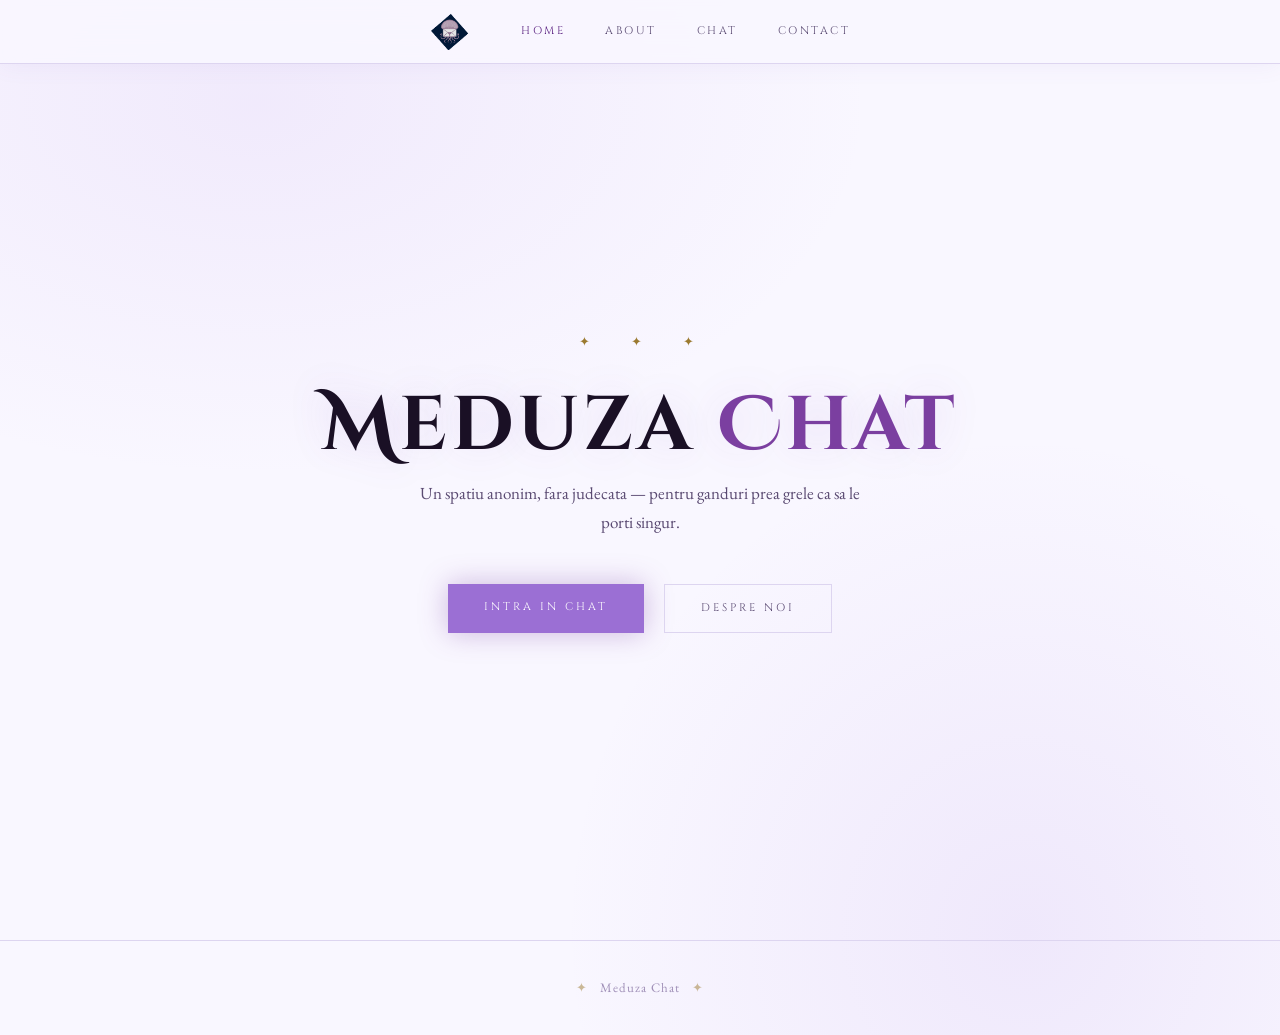
==== index.html @ c282f09b "Add files via upload" ====
<!DOCTYPE html>
<html lang="ro">
<head>
  <meta charset="UTF-8">
  <meta name="viewport" content="width=device-width, initial-scale=1.0">
  <title>Meduza Chat</title>
  <link rel="stylesheet" href="style.css">
</head>
<body>

<nav>
  <a href="index.html" class="nav-logo-link">
    <img src="Untitled.png" alt="Meduza Logo" class="nav-logo">
  </a>
  <a href="index.html" class="active">Home</a>
  <a href="about.html">About</a>
  <a href="chat.html">Chat</a>
  <a href="contact.html">Contact</a>
</nav>


<div class="page">

  <!-- Sectiunea principala (centrata pe ecran) -->
  <section class="hero" style="
    display: flex;
    flex-direction: column;
    align-items: center;
    justify-content: center;
    min-height: calc(100vh - 64px);
    text-align: center;
    padding: 60px 40px;
  ">

    <!-- Ornament decorativ -->
    <p style="color: var(--gold); font-size: 13px; letter-spacing: 8px; opacity: 0.5; margin-bottom: 32px; animation: fadeDown 1s ease both;">
      ✦ &nbsp; ✦ &nbsp; ✦
    </p>

    <!-- Titlul principal -->
    <h1 style="
      font-family: 'Cinzel Decorative', serif;
      font-size: clamp(36px, 7vw, 76px);
      color: var(--text);
      letter-spacing: 4px;
      line-height: 1.1;
      margin-bottom: 10px;
      text-shadow: 0 0 40px rgba(120,60,180,0.15);
      animation: fadeDown 1s ease 0.15s both;
    ">
      Meduza <span style="color: var(--accent);">Chat</span>
    </h1>  
    </p>

    <!-- Descriere scurta -->
    <p style="
      max-width: 460px;
      color: var(--text-dim);
      font-size: 17px;
      margin-bottom: 48px;
      animation: fadeDown 1s ease 0.45s both;
    ">
      Un spatiu anonim, fara judecata — pentru ganduri prea grele ca sa le porti singur.
    </p>

    <!-- Butoane -->
    <div style="display: flex; gap: 20px; animation: fadeDown 1s ease 0.6s both;">
      <a href="chat.html" class="btn btn-primary">Intra in Chat</a>
      <a href="about.html" class="btn btn-secondary">Despre noi</a>
    </div>

  </section>

  <footer>
    <span>✦</span> &nbsp; Meduza Chat &nbsp; <span>✦</span>
  </footer>
</div>

</body>
</html>
---- style.css ----
@import url('https://fonts.googleapis.com/css2?family=Cinzel+Decorative:wght@400;700&family=Cinzel:wght@400;500&family=EB+Garamond:ital,wght@0,400;1,400&display=swap');

:root {
  --bg:           #f9f7ff;      /* fundalul paginii */
  --surface:      #ffffff;      /* fundalul cardurilor */
  --surface2:     #f2eeff;      /* fundalul mesajelor din chat */
  --border:       #ddd5f0;      /* culoarea bordurilor */
  --border-glow:  #9b6fd4;      /* bordura când e activ / hover */
  --accent:       #7b3fa0;      /* violet principal */
  --accent2:      #5a2080;      /* violet închis */
  --accent3:      #9b6fd4;      /* violet mediu */
  --text:         #1a1025;      /* text principal */
  --text-dim:     #5a4a72;      /* text secundar / mai slab */
  --text-faint:   #a090b8;      /* text foarte slab (placeholder) */
  --gold:         #9b7a30;      /* auriu pentru ornamente */
}


/* ================================================
   2. RESET DE BAZA
   ================================================
   Elimina spatiile implicite ale browserului
   si seteaza stilul general al paginii.
   ================================================ */

* {
  box-sizing: border-box; /* padding-ul se include in latime */
  margin: 0;
  padding: 0;
}

body {
  background-color: var(--bg);
  color: var(--text);
  font-family: 'EB Garamond', Georgia, serif;
  font-size: 18px;
  line-height: 1.7;
  min-height: 100vh;
  overflow-x: hidden;

  /* gradient subtil pe fundal */
  background-image:
    radial-gradient(ellipse 80% 60% at 20% 10%, rgba(180,140,230,0.12) 0%, transparent 60%),
    radial-gradient(ellipse 60% 80% at 80% 90%, rgba(150,100,220,0.10) 0%, transparent 60%);
}


/* ================================================
   3. NAVIGATIE (NAVBAR)
   ================================================
   Bara fixata sus care ramane vizibila la scroll.
   ================================================ */

nav {
  position: fixed;      /* ramane sus la scroll */
  top: 0;
  left: 0;
  right: 0;
  z-index: 100;         /* sa fie deasupra oricarui alt element */

  display: flex;
  align-items: center;
  justify-content: center;
  gap: 8px;

  height: 64px;
  padding: 0 32px;

  background: rgba(249, 247, 255, 0.92);
  backdrop-filter: blur(14px);
  border-bottom: 1px solid var(--border);
  box-shadow: 0 1px 24px rgba(120,80,180,0.07);
}

nav a:not(.nav-logo-link) {
  color: var(--text-dim);
  text-decoration: none;
  font-family: 'Cinzel', serif;
  font-size: 11px;
  letter-spacing: 2.5px;
  text-transform: uppercase;
  padding: 8px 16px;
  position: relative;
  transition: color 0.3s;
}

nav a:not(.nav-logo-link):hover,
nav a.active {
  color: var(--accent2);
}

.nav-logo-link {
  margin-right: 16px;   /* spatiu fata de linkuri */
  display: flex;
  align-items: center;
  flex-shrink: 0;
}

.nav-logo {
  height: 38px;         /*  schimba inaltimea logo-ului */
  width: auto;          /* latimea se ajusteaza automat */
  object-fit: contain;
  filter: brightness(0.9);
  transition: filter 0.3s;
}

.nav-logo:hover {
  filter: brightness(1.2) drop-shadow(0 0 8px rgba(176,108,224,0.5));
}

.page {
  padding-top: 64px;    /* spatiu pentru bara */
  min-height: 100vh;
}

.btn {
  font-family: 'Cinzel', serif;
  font-size: 11px;
  letter-spacing: 3px;
  text-transform: uppercase;
  text-decoration: none;
  padding: 14px 36px;
  border: none;
  cursor: pointer;
  display: inline-block;
  transition: all 0.3s;
}

.btn-primary {
  background: linear-gradient(135deg, var(--accent3), var(--border-glow));
  color: white;
  box-shadow: 0 0 28px rgba(123,63,160,0.35);
}

.btn-primary:hover {
  box-shadow: 0 0 48px rgba(176,108,224,0.55);
  transform: translateY(-2px);
}

/* Buton secundar (transparent cu bordura) */
.btn-secondary {
  background: transparent;
  color: var(--text-dim);
  border: 1px solid var(--border);
}

.btn-secondary:hover {
  border-color: var(--accent);
  color: var(--accent2);
  box-shadow: 0 0 18px rgba(123,63,160,0.2);
  transform: translateY(-2px);
}


/* ================================================
   6. CARDURI
   ================================================ */

.container {
  max-width: 800px;
  margin: 0 auto;       /* centrat orizontal */
  padding: 80px 40px;
}

.card {
  background: var(--surface);
  border: 1px solid var(--border);
  padding: 48px 52px;
}

.card-ornament {
  text-align: center;
  color: var(--gold);
  font-size: 11px;
  letter-spacing: 6px;
  margin-bottom: 28px;
  opacity: 0.5;
}

.card h2 {
  font-family: 'Cinzel Decorative', serif;
  font-size: 26px;
  color: var(--text);
  letter-spacing: 2px;
  margin-bottom: 20px;
  text-align: center;
}

.card p {
  color: var(--text-dim);
  font-size: 17px;
  line-height: 1.8;
}

.section-header {
  text-align: center;
  margin-bottom: 44px;
}

.section-label {
  display: block;
  font-family: 'Cinzel', serif;
  font-size: 10px;
  letter-spacing: 5px;
  text-transform: uppercase;
  color: var(--accent);
  margin-bottom: 10px;
}

.section-header h2 {
  font-family: 'Cinzel Decorative', serif;
  font-size: 30px;
  color: var(--text);
  letter-spacing: 2px;
}

.section-header .divider {
  display: flex;
  align-items: center;
  gap: 16px;
  margin: 18px auto;
  max-width: 280px;
}

.section-header .divider::before,
.section-header .divider::after {
  content: '';
  flex: 1;
  height: 1px;
  background: var(--border);
}

.section-header .divider span {
  color: var(--gold);
  font-size: 12px;
  opacity: 0.5;
}


/* ================================================
   7. FORMULARE
   ================================================ */

.form-group {
  margin-bottom: 22px;
}

.form-label {
  display: block;
  font-family: 'Cinzel', serif;
  font-size: 10px;
  letter-spacing: 3px;
  text-transform: uppercase;
  color: var(--text-faint);
  margin-bottom: 8px;
}

.form-input,
.form-textarea {
  width: 100%;
  background: #f9f7ff;
  border: 1px solid var(--border);
  color: var(--text);
  font-family: 'EB Garamond', serif;
  font-size: 17px;
  padding: 13px 16px;
  outline: none;
  transition: border-color 0.3s, box-shadow 0.3s;
}

.form-input:focus,
.form-textarea:focus {
  border-color: var(--border-glow);
  box-shadow: 0 0 18px rgba(123,63,160,0.2);
}

.form-input::placeholder,
.form-textarea::placeholder {
  color: var(--text-faint);
  font-style: italic;
}

.form-textarea {
  resize: vertical;
  min-height: 120px;
  line-height: 1.6;
}


.chat-wrapper {
  max-width: 700px;
  margin: 0 auto;
  padding: 50px 40px;
  display: flex;
  flex-direction: column;
  height: calc(100vh - 64px);
}

.chat-header {
  text-align: center;
  margin-bottom: 24px;
  flex-shrink: 0;
}

.chat-header h2 {
  font-family: 'Cinzel Decorative', serif;
  font-size: 20px;
  color: var(--text);
  letter-spacing: 2px;
  margin-bottom: 4px;
}

.chat-header p {
  font-style: italic;
  color: var(--text-faint);
  font-size: 15px;
}

#messages {
  flex: 1;
  overflow-y: auto;
  background: var(--surface);
  border: 1px solid var(--border);
  padding: 20px;
  display: flex;
  flex-direction: column;
  gap: 10px;
  scrollbar-width: thin;
  scrollbar-color: var(--border) transparent;
}

.message {
  padding: 11px 16px;
  background: var(--surface2);
  border-left: 2px solid var(--accent3);
  color: var(--text);
  font-size: 16px;
  animation: msgIn 0.3s ease;
}

.message .msg-meta {
  font-family: 'Cinzel', serif;
  font-size: 9px;
  letter-spacing: 2px;
  color: var(--text-faint);
  margin-bottom: 4px;
  text-transform: uppercase;
}

.chat-input-row {
  display: flex;
  border: 1px solid var(--border);
  border-top: none;
}

#msg {
  flex: 1;
  background: #f9f7ff;
  border: none;
  color: var(--text);
  font-family: 'EB Garamond', serif;
  font-size: 17px;
  padding: 15px 18px;
  outline: none;
}

#msg::placeholder {
  color: var(--text-faint);
  font-style: italic;
}

#sendBtn {
  background: linear-gradient(135deg, var(--accent3), var(--border-glow));
  border: none;
  color: white;
  font-family: 'Cinzel', serif;
  font-size: 10px;
  letter-spacing: 2px;
  text-transform: uppercase;
  padding: 0 24px;
  cursor: pointer;
  transition: box-shadow 0.3s;
}

#sendBtn:hover {
  box-shadow: 0 0 28px rgba(123,63,160,0.5);
}

.features {
  display: grid;
  grid-template-columns: 1fr 1fr;
  gap: 18px;
  margin-top: 32px;
}

.feature {
  padding: 24px 22px;
  background: #f4f0fc;
  border: 1px solid var(--border);
  transition: border-color 0.3s, box-shadow 0.3s;
}

.feature:hover {
  border-color: var(--accent3);
  box-shadow: 0 0 18px rgba(106,42,138,0.15);
}

.feature-icon {
  font-size: 22px;
  margin-bottom: 10px;
}

.feature h3 {
  font-family: 'Cinzel', serif;
  font-size: 12px;
  letter-spacing: 2px;
  color: var(--accent2);
  margin-bottom: 6px;
}

.feature p {
  font-size: 14px;
  color: var(--text-faint);
}

.contact-info {
  display: flex;
  align-items: center;
  gap: 16px;
  padding: 18px 0;
  border-bottom: 1px solid rgba(58,34,64,0.3);
  color: var(--text-dim);
}

.contact-info .ci-label {
  font-family: 'Cinzel', serif;
  font-size: 10px;
  letter-spacing: 2px;
  color: var(--text-faint);
  text-transform: uppercase;
  min-width: 80px;
}

.contact-info a {
  color: var(--accent);
  text-decoration: none;
  transition: color 0.2s;
}

.contact-info a:hover {
  color: var(--accent2);
}

footer {
  text-align: center;
  padding: 36px;
  border-top: 1px solid var(--border);
  color: var(--text-faint);
  font-size: 13px;
  letter-spacing: 1px;
  margin-top: 40px;
}

footer span {
  color: var(--gold);
  opacity: 0.5;
}

@keyframes fadeDown {
  from { opacity: 0; transform: translateY(-16px); }
  to   { opacity: 1; transform: translateY(0); }
}

@keyframes msgIn {
  from { opacity: 0; transform: translateX(-8px); }
  to   { opacity: 1; transform: translateX(0); }
}

.animate-in {
  animation: fadeDown 0.8s ease both;
}

@media (max-width: 640px) {
  nav {
    padding: 0 10px;
    gap: 0;
    overflow-x: auto;
    justify-content: flex-start;
  }

  nav a:not(.nav-logo-link) {
    padding: 8px 8px;
    font-size: 10px;
  }

  .nav-logo {
    height: 28px;
  }

  .container {
    padding: 50px 18px;
  }

  .card {
    padding: 30px 20px;
  }

  .features {
    grid-template-columns: 1fr;
  }

  .chat-wrapper {
    padding: 30px 14px;
  }
}
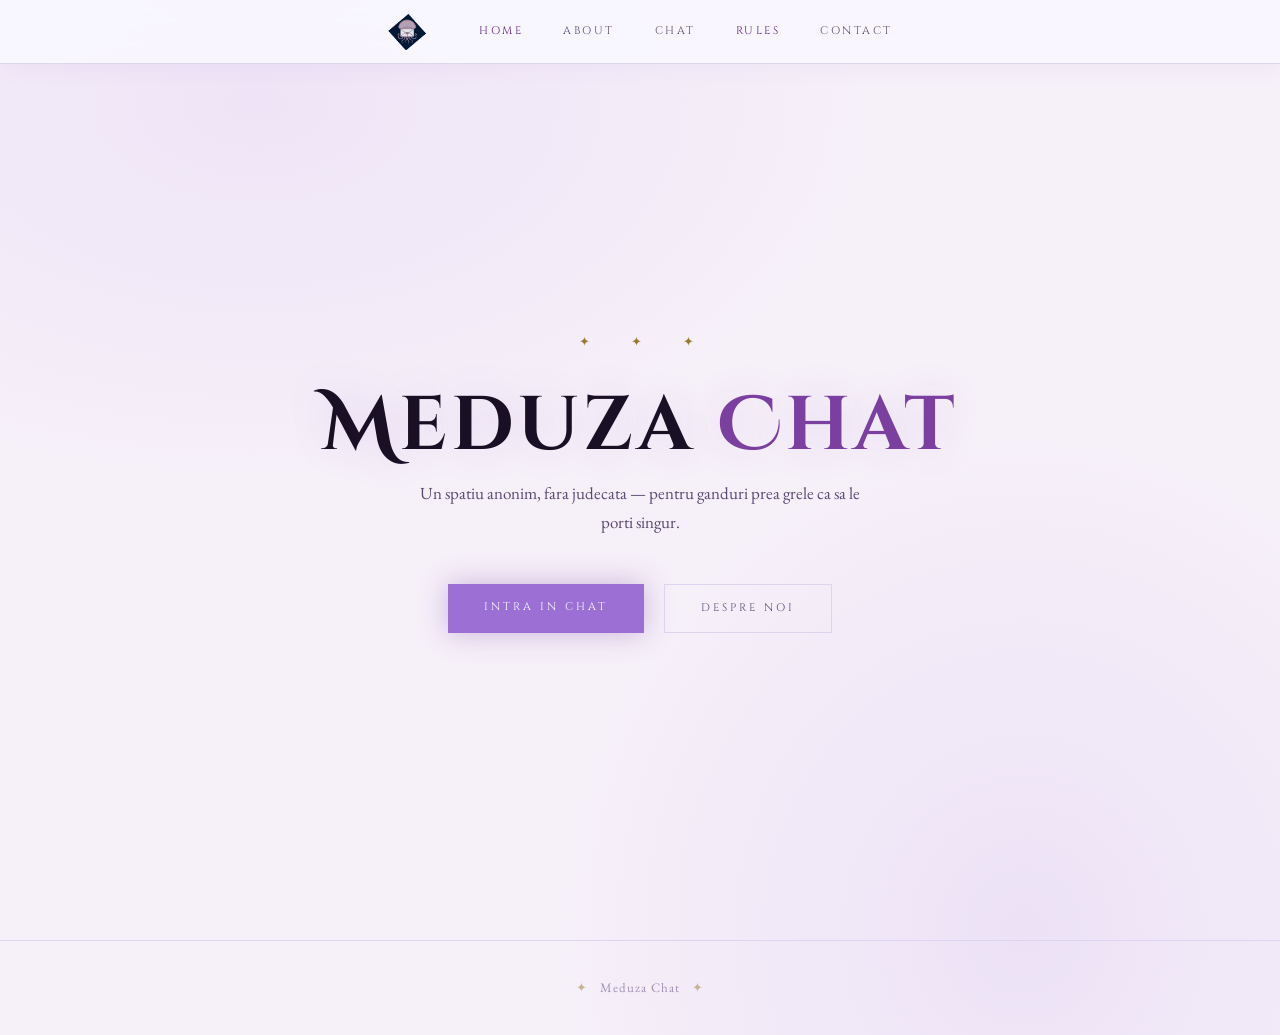
==== commit ab50bff4: "Add files via upload" ====
--- a/index.html
+++ b/index.html
@@ -15,6 +15,7 @@
   <a href="index.html" class="active">Home</a>
   <a href="about.html">About</a>
   <a href="chat.html">Chat</a>
+  <a href="rules.html" class="active">Rules</a>
   <a href="contact.html">Contact</a>
 </nav>
 
--- a/style.css
+++ b/style.css
@@ -2,7 +2,7 @@
 @import url('https://fonts.googleapis.com/css2?family=Cinzel+Decorative:wght@400;700&family=Cinzel:wght@400;500&family=EB+Garamond:ital,wght@0,400;1,400&display=swap');
 
 :root {
-  --bg:           #f9f7ff;      /* fundalul paginii */
+  --bg:           #f6f0f9;      /* fundalul paginii */
   --surface:      #ffffff;      /* fundalul cardurilor */
   --surface2:     #f2eeff;      /* fundalul mesajelor din chat */
   --border:       #ddd5f0;      /* culoarea bordurilor */
@@ -46,12 +46,6 @@
 }
 
 
-/* ================================================
-   3. NAVIGATIE (NAVBAR)
-   ================================================
-   Bara fixata sus care ramane vizibila la scroll.
-   ================================================ */
-
 nav {
   position: fixed;      /* ramane sus la scroll */
   top: 0;
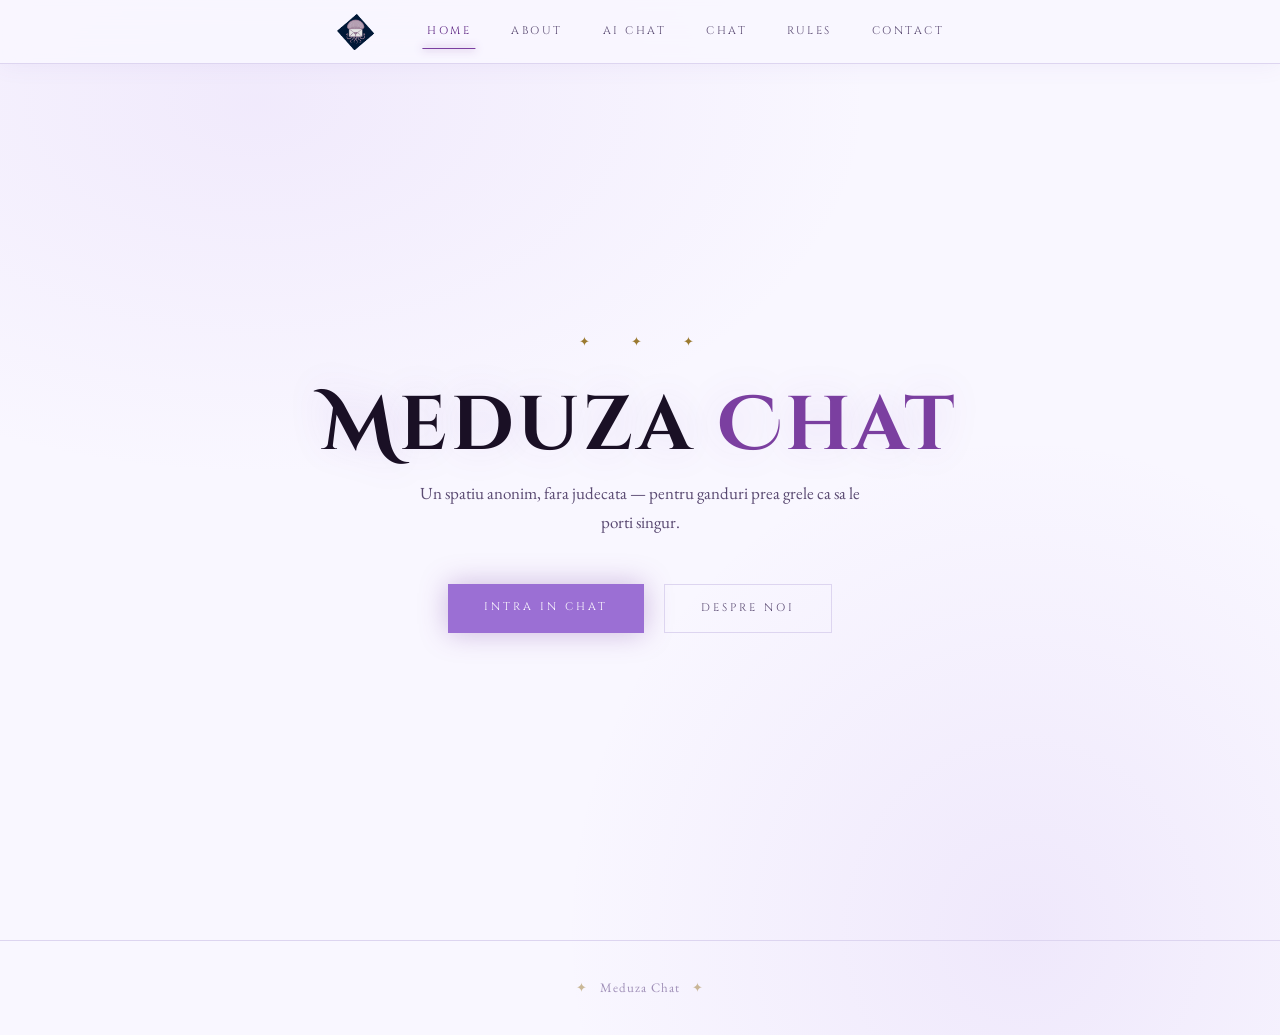
==== commit 2e823d92: "Add files via upload" ====
--- a/index.html
+++ b/index.html
@@ -14,8 +14,9 @@
   </a>
   <a href="index.html" class="active">Home</a>
   <a href="about.html">About</a>
+  <a href="ai-chat.html">AI Chat</a>
   <a href="chat.html">Chat</a>
-  <a href="rules.html" class="active">Rules</a>
+  <a href="rules.html" >Rules</a>
   <a href="contact.html">Contact</a>
 </nav>
 
--- a/style.css
+++ b/style.css
@@ -1,8 +1,7 @@
-
 @import url('https://fonts.googleapis.com/css2?family=Cinzel+Decorative:wght@400;700&family=Cinzel:wght@400;500&family=EB+Garamond:ital,wght@0,400;1,400&display=swap');
 
 :root {
-  --bg:           #f6f0f9;      /* fundalul paginii */
+  --bg:           #f9f7ff;      /* fundalul paginii */
   --surface:      #ffffff;      /* fundalul cardurilor */
   --surface2:     #f2eeff;      /* fundalul mesajelor din chat */
   --border:       #ddd5f0;      /* culoarea bordurilor */
@@ -15,15 +14,6 @@
   --text-faint:   #a090b8;      /* text foarte slab (placeholder) */
   --gold:         #9b7a30;      /* auriu pentru ornamente */
 }
-
-
-/* ================================================
-   2. RESET DE BAZA
-   ================================================
-   Elimina spatiile implicite ale browserului
-   si seteaza stilul general al paginii.
-   ================================================ */
-
 * {
   box-sizing: border-box; /* padding-ul se include in latime */
   margin: 0;
@@ -43,10 +33,9 @@
   background-image:
     radial-gradient(ellipse 80% 60% at 20% 10%, rgba(180,140,230,0.12) 0%, transparent 60%),
     radial-gradient(ellipse 60% 80% at 80% 90%, rgba(150,100,220,0.10) 0%, transparent 60%);
-}
-
-
-nav {
+
+
+}nav {
   position: fixed;      /* ramane sus la scroll */
   top: 0;
   left: 0;
@@ -84,6 +73,25 @@
   color: var(--accent2);
 }
 
+/* Linia animata sub link-ul activ */
+nav a:not(.nav-logo-link)::after {
+  content: '';
+  position: absolute;
+  bottom: 0;
+  left: 50%;
+  transform: translateX(-50%);
+  width: 0;
+  height: 1px;
+  background: var(--accent);
+  box-shadow: 0 0 8px var(--accent);
+  transition: width 0.3s;
+}
+
+nav a:not(.nav-logo-link):hover::after,
+nav a.active::after {
+  width: 70%;
+}
+
 .nav-logo-link {
   margin-right: 16px;   /* spatiu fata de linkuri */
   display: flex;
@@ -92,7 +100,7 @@
 }
 
 .nav-logo {
-  height: 38px;         /*  schimba inaltimea logo-ului */
+  height: 38px;         /* <-- schimba inaltimea logo-ului */
   width: auto;          /* latimea se ajusteaza automat */
   object-fit: contain;
   filter: brightness(0.9);
@@ -104,9 +112,14 @@
 }
 
 .page {
-  padding-top: 64px;    /* spatiu pentru bara */
+  padding-top: 64px;    /* spatiu pentru navbar */
   min-height: 100vh;
 }
+
+
+/* ================================================
+   5. BUTOANE
+   ================================================ */
 
 .btn {
   font-family: 'Cinzel', serif;
@@ -121,6 +134,7 @@
   transition: all 0.3s;
 }
 
+/* Buton principal (violet plin) */
 .btn-primary {
   background: linear-gradient(135deg, var(--accent3), var(--border-glow));
   color: white;
@@ -282,6 +296,10 @@
 }
 
 
+/* ================================================
+   8. CHAT
+   ================================================ */
+
 .chat-wrapper {
   max-width: 700px;
   margin: 0 auto;
@@ -381,6 +399,11 @@
   box-shadow: 0 0 28px rgba(123,63,160,0.5);
 }
 
+
+/* ================================================
+   9. ABOUT — Feature Cards
+   ================================================ */
+
 .features {
   display: grid;
   grid-template-columns: 1fr 1fr;
@@ -418,6 +441,11 @@
   color: var(--text-faint);
 }
 
+
+/* ================================================
+   10. CONTACT
+   ================================================ */
+
 .contact-info {
   display: flex;
   align-items: center;
@@ -446,6 +474,11 @@
   color: var(--accent2);
 }
 
+
+/* ================================================
+   11. FOOTER
+   ================================================ */
+
 footer {
   text-align: center;
   padding: 36px;
@@ -461,6 +494,11 @@
   opacity: 0.5;
 }
 
+
+/* ================================================
+   12. ANIMATII
+   ================================================ */
+
 @keyframes fadeDown {
   from { opacity: 0; transform: translateY(-16px); }
   to   { opacity: 1; transform: translateY(0); }
@@ -474,6 +512,11 @@
 .animate-in {
   animation: fadeDown 0.8s ease both;
 }
+
+
+/* ================================================
+   RESPONSIVE — ecrane mici (telefon)
+   ================================================ */
 
 @media (max-width: 640px) {
   nav {
@@ -508,3 +551,45 @@
     padding: 30px 14px;
   }
 }
+
+
+/* ── Rules page ── */
+.rules-list {
+  display: flex;
+  flex-direction: column;
+  gap: 0;
+}
+
+.rule-item {
+  display: flex;
+  gap: 24px;
+  align-items: flex-start;
+  padding: 22px 0;
+  border-bottom: 1px solid var(--border);
+}
+
+.rule-number {
+  font-family: 'Cinzel Decorative', serif;
+  font-size: 22px;
+  color: var(--accent);
+  opacity: 0.4;
+  min-width: 40px;
+  line-height: 1;
+  padding-top: 4px;
+}
+
+.rule-content h3 {
+  font-family: 'Cinzel', serif;
+  font-size: 14px;
+  letter-spacing: 2px;
+  color: var(--text);
+  margin-bottom: 6px;
+  text-transform: uppercase;
+}
+
+.rule-content p {
+  color: var(--text-dim);
+  font-size: 16px;
+  line-height: 1.7;
+  margin: 0;
+}
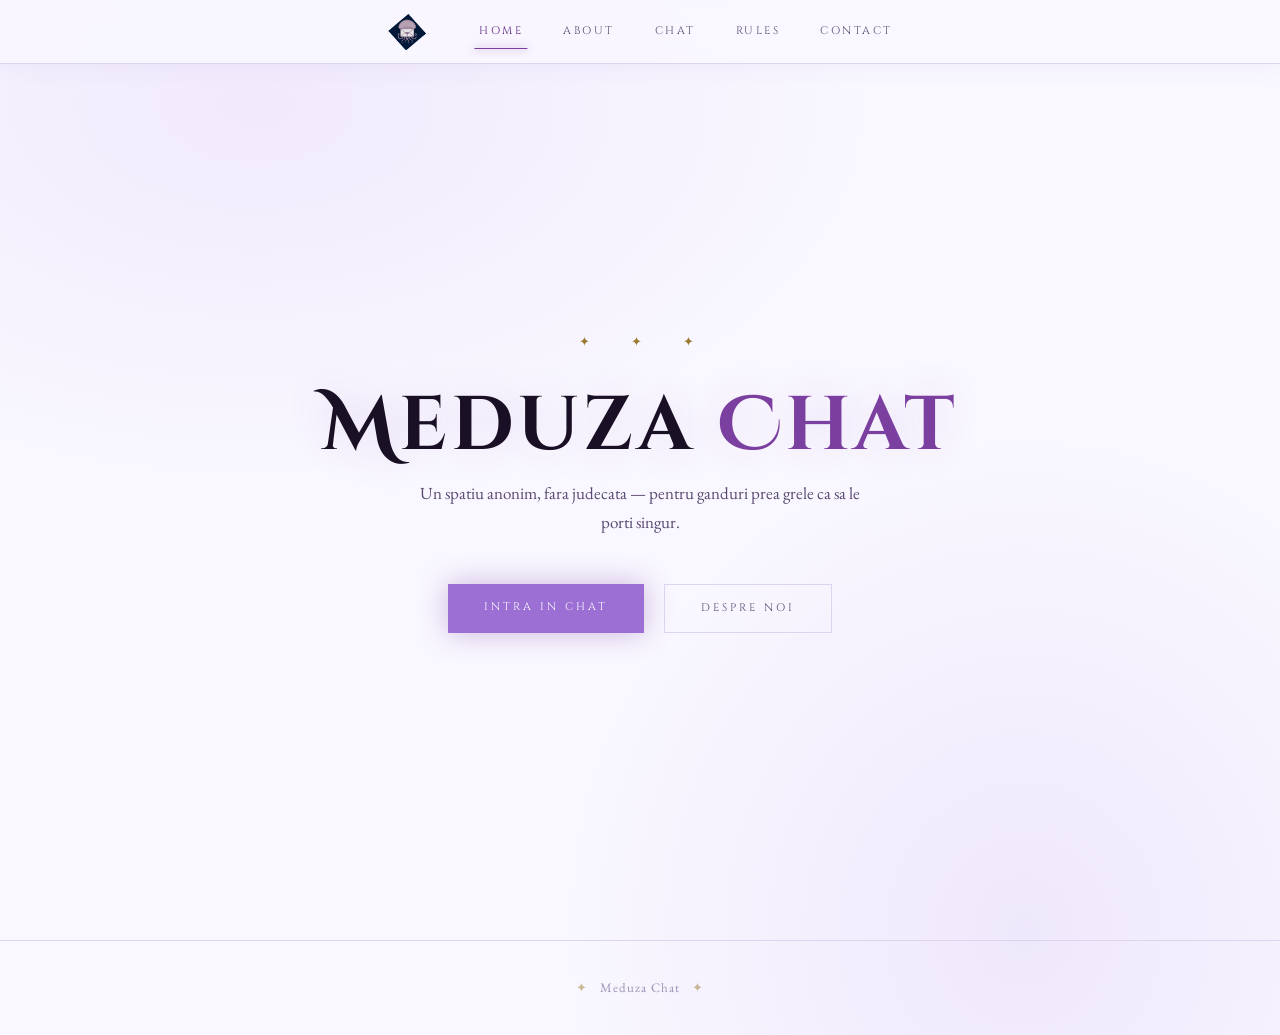
==== commit a9ee098a: "Add files via upload" ====
--- a/index.html
+++ b/index.html
@@ -14,7 +14,6 @@
   </a>
   <a href="index.html" class="active">Home</a>
   <a href="about.html">About</a>
-  <a href="ai-chat.html">AI Chat</a>
   <a href="chat.html">Chat</a>
   <a href="rules.html" >Rules</a>
   <a href="contact.html">Contact</a>
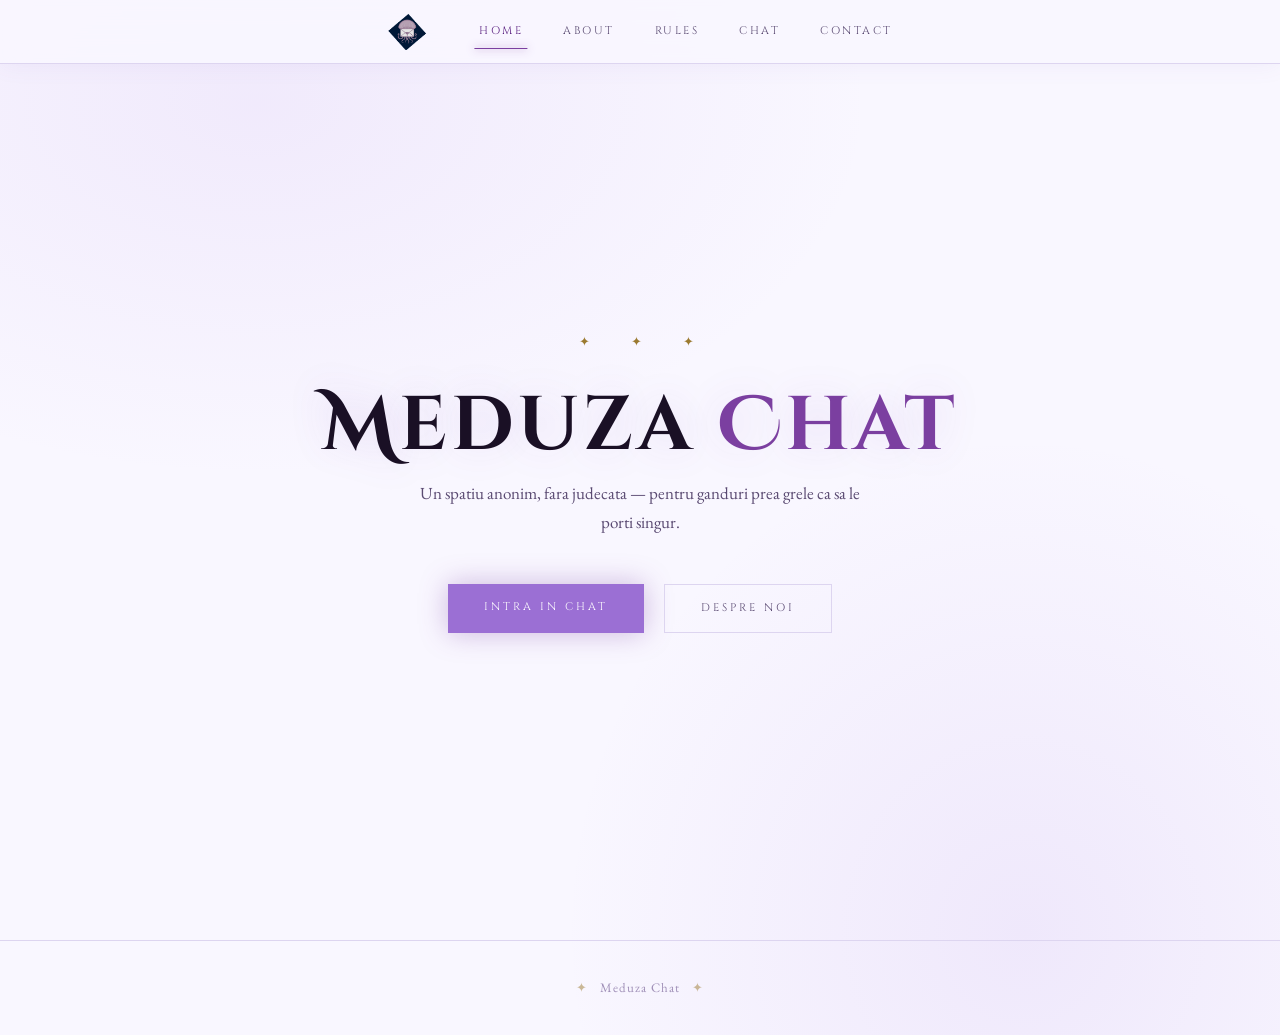
==== commit cefa1359: "Add files via upload" ====
--- a/index.html
+++ b/index.html
@@ -14,8 +14,8 @@
   </a>
   <a href="index.html" class="active">Home</a>
   <a href="about.html">About</a>
+  <a href="rules.html" >Rules</a>
   <a href="chat.html">Chat</a>
-  <a href="rules.html" >Rules</a>
   <a href="contact.html">Contact</a>
 </nav>
 
